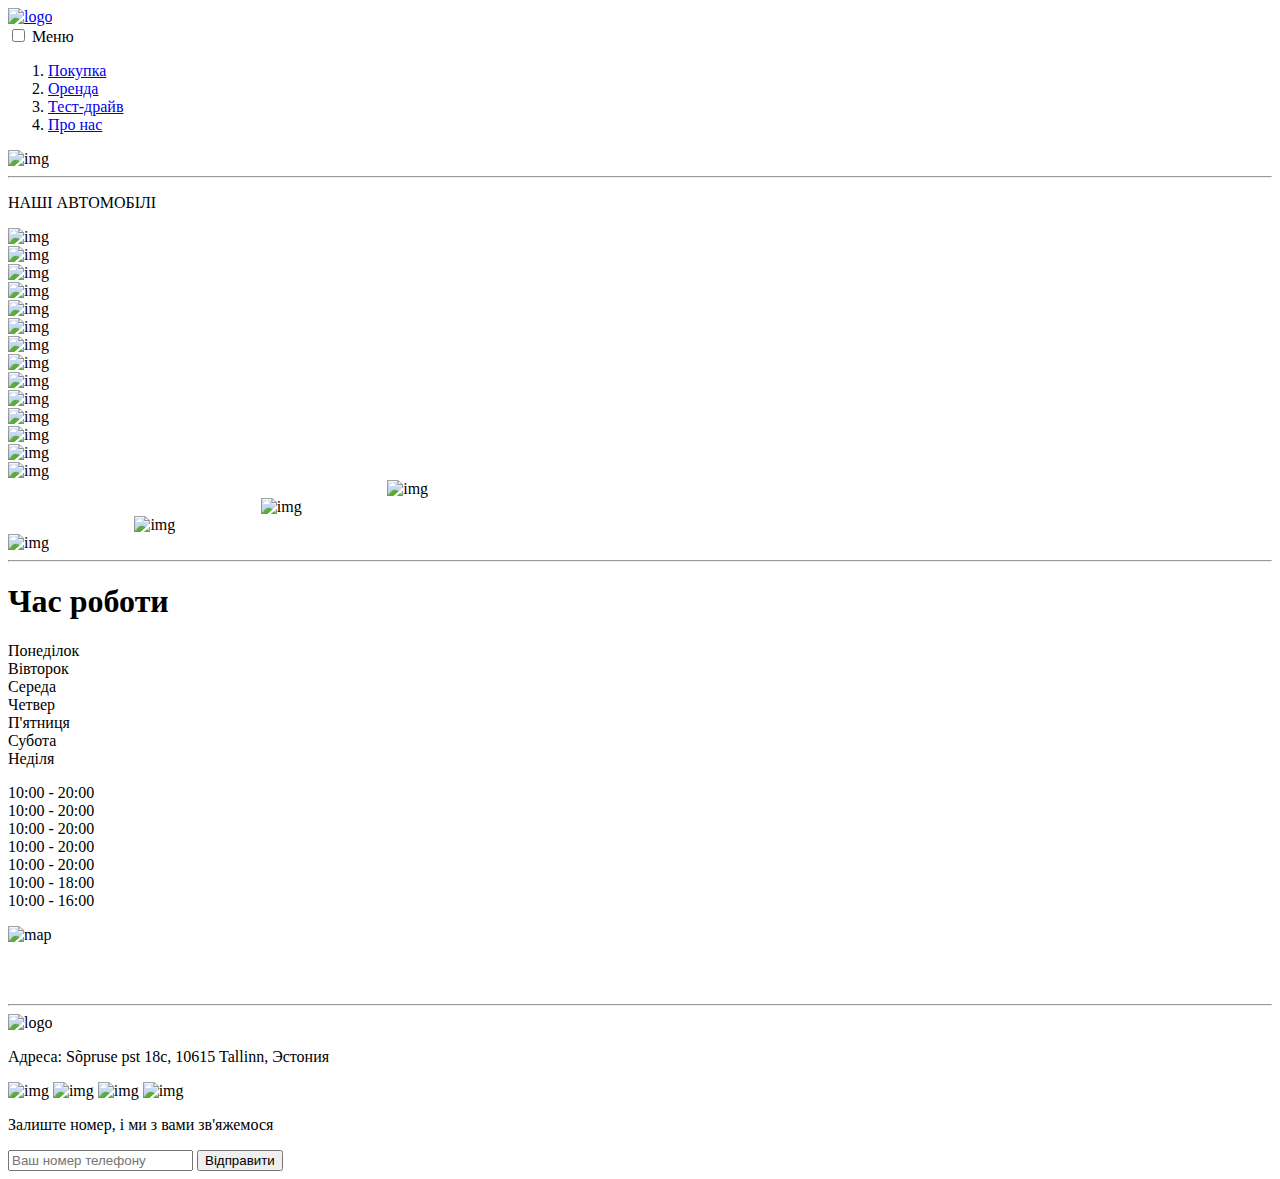
==== index.html @ 0400f69b "Add files via upload" ====
<!DOCTYPE html>
<html lang="ua">
<head>
    <meta charset="UTF-8">
    <meta http-equiv="X-UA-Compatible" content="IE=edge">
    <meta name="viewport" content="width=device-width, initial-scale=1.0">
    <title>TopAuto</title>
    <link rel="stylesheet" href="../TopAuto.css/index.css">
    <link rel="stylesheet" href="../TopAuto_media/index_media.css">
    <link rel="preconnect" href="https://fonts.googleapis.com">
    <link rel="preconnect" href="https://fonts.gstatic.com" crossorigin>
    <link href="https://fonts.googleapis.com/css2?family=Inter+Tight:wght@600&display=swap" rel="stylesheet">
</head>
<body>
    
    <header class="container">
        <div>
            <a href="http://127.0.0.1:5500/TopAuto/index.html"><img class="logo" src="../img/logo.png" alt="logo"></a>
        </div>
    </header>

    <nav class="container nav nav__flex">
        <input type="checkbox" name="menu" id="btn-menu">
        <label for="btn-menu">Меню</label>
        <ol>
            <li class="nav__li">
                <a class="nav__link" href="http://127.0.0.1:5500/TopAuto/buy.html">
                    Покупка
                </a>
            </li>

            <li class="nav__li">
                <a class="nav__link" href="http://127.0.0.1:5500/TopAuto/arend.html">
                    Oренда
                </a>
            </li>

            <li class="nav__li">
                <a class="nav__link" href="http://127.0.0.1:5500/TopAuto/test-drive.html">
                    Тест-драйв
                </a>
            </li>
            <li class="nav__li">
                <a class="nav__link" href="http://127.0.0.1:5500/TopAuto/info.html">
                        Про нас
                </a>
            </li>
        </ol>
    </nav>

    <section class="container">
        <img class="autosalon__img" src="..//img/autosalon.png" alt="img">
    </section>

    <section class="container__2">
        <hr class="line">
        <p class="text">НАШІ АВТОМОБІЛІ</p>
            <div class="car__flex">
                <div><img class="car__logo" src="../img/cars_logo/bmw.svg" alt="img"></div>
                <div><img class="car__logo" src="../img/cars_logo/chevrolet.svg" alt="img"></div>
                <div><img class="car__logo" src="../img/cars_logo/ferrari-ges.svg" alt="img"></div>
                <div><img class="car__logo" src="../img/cars_logo/fiat-3.svg" alt="img"></div>
                <div><img class="car__logo" src="../img/cars_logo/ford-8.svg" alt="img"></div>
                <div><img class="car__logo" src="../img/cars_logo/hyundai-automobiles-1.svg" alt="img"></div>
            </div>
            <div class="car__flex">
                <div><img class="car__logo" src="../img/cars_logo/infiniti-1.svg" alt="img"></div>
                <div><img class="car__logo" src="../img/cars_logo/jeep-7.svg" alt="img"></div>
                <div><img class="car__logo" src="../img/cars_logo/tesla-motors-1.svg"alt="img"></div>
                <div><img class="car__logo" src="../img/cars_logo/lexus.svg" alt="img"></div>
                <div><img class="car__logo" src="../img/cars_logo/mercedes-benz.svg" alt="img"></div>
                <div><img class="car__logo" src="../img/cars_logo/nissan-6.svg" alt="img"></div>
            </div>
            <div class="car__flex">
                <div><img class="car__logo" src="../img/cars_logo/bugatti-2.svg" alt="img"></div>
                <div><img class="car__logo" src="../img/cars_logo/rolls-royce.svg" alt="img"></div>
                <div><img class="car__logo" style="margin-left: 30%;" src="../img/cars_logo/lamborghini.svg" alt="img"></div>
                <div><img class="car__logo" style="margin-left: 20%;" src="../img/cars_logo/toyota.svg" alt="img"></div>
                <div><img class="car__logo" style="margin-left: 10%;"src="../img/cars_logo/volkswagen-10.svg" alt="img"></div>
                <div><img class="car__logo" src="../img/cars_logo/peugeot-5.svg" alt="img"></div>
            </div>
    <hr class="line">
    </section>

    <section class="container__2">
        <div class="time__flex">
            <div>
                <h1 class="text__time__h1">Час роботи</h1>
                <div class="time__flex_text">
                    <p class="text__time__p"> 
                        Понеділок<br>Вівторок<br>Середа<br>
                        Четвер<br>П'ятниця<br>Субота<br>Неділя
                    </p>
                    <p class="text__time__p_2">
                        10:00 - 20:00<br>10:00 - 20:00<br>10:00 - 20:00<br>
                        10:00 - 20:00<br>10:00 - 20:00<br>10:00 - 18:00<br>
                        10:00 - 16:00
                    </p>
                </div>
            </div>
            <div>
                <img class="map" src="../img/map.png" alt="map">
            </div>
        </div>
        <hr class="line" style="margin-top: 60px;">
    </section>

    <footer class="footer">
        <div class="footer__container">
            <img class="footer__logo" src="../img/logo__2.png" alt="logo">
            <div  class="footer__flex">
                <div>
                    <p class="footer__text">Адреса: Sõpruse pst 18c, 10615 Tallinn, Эстония</p>
                    <div>
                        <img class="footer__mess" src="https://cdn.worldvectorlogo.com/logos/instagram-2016-6.svg" alt="img">
                        <img class="footer__mess" src="https://cdn.svgporn.com/logos/facebook.svg" alt="img">
                        <img class="footer__mess" src="https://cdn.svgporn.com/logos/twitter.svg" alt="img">
                        <img class="footer__mess" src="https://cdn.svgporn.com/logos/youtube-icon.svg" alt="img">
                    </div>
                </div>
                <div>
                    <p class="footer__text">Залиште номер, і ми з вами зв'яжемося</p>
                    <input class="number" type="tel" placeholder="Ваш номер телефону"/>
                    <button class="footer__button">Відправити</button>
                </div>
            </div>
        </div>
    </footer>

</body>
</html>
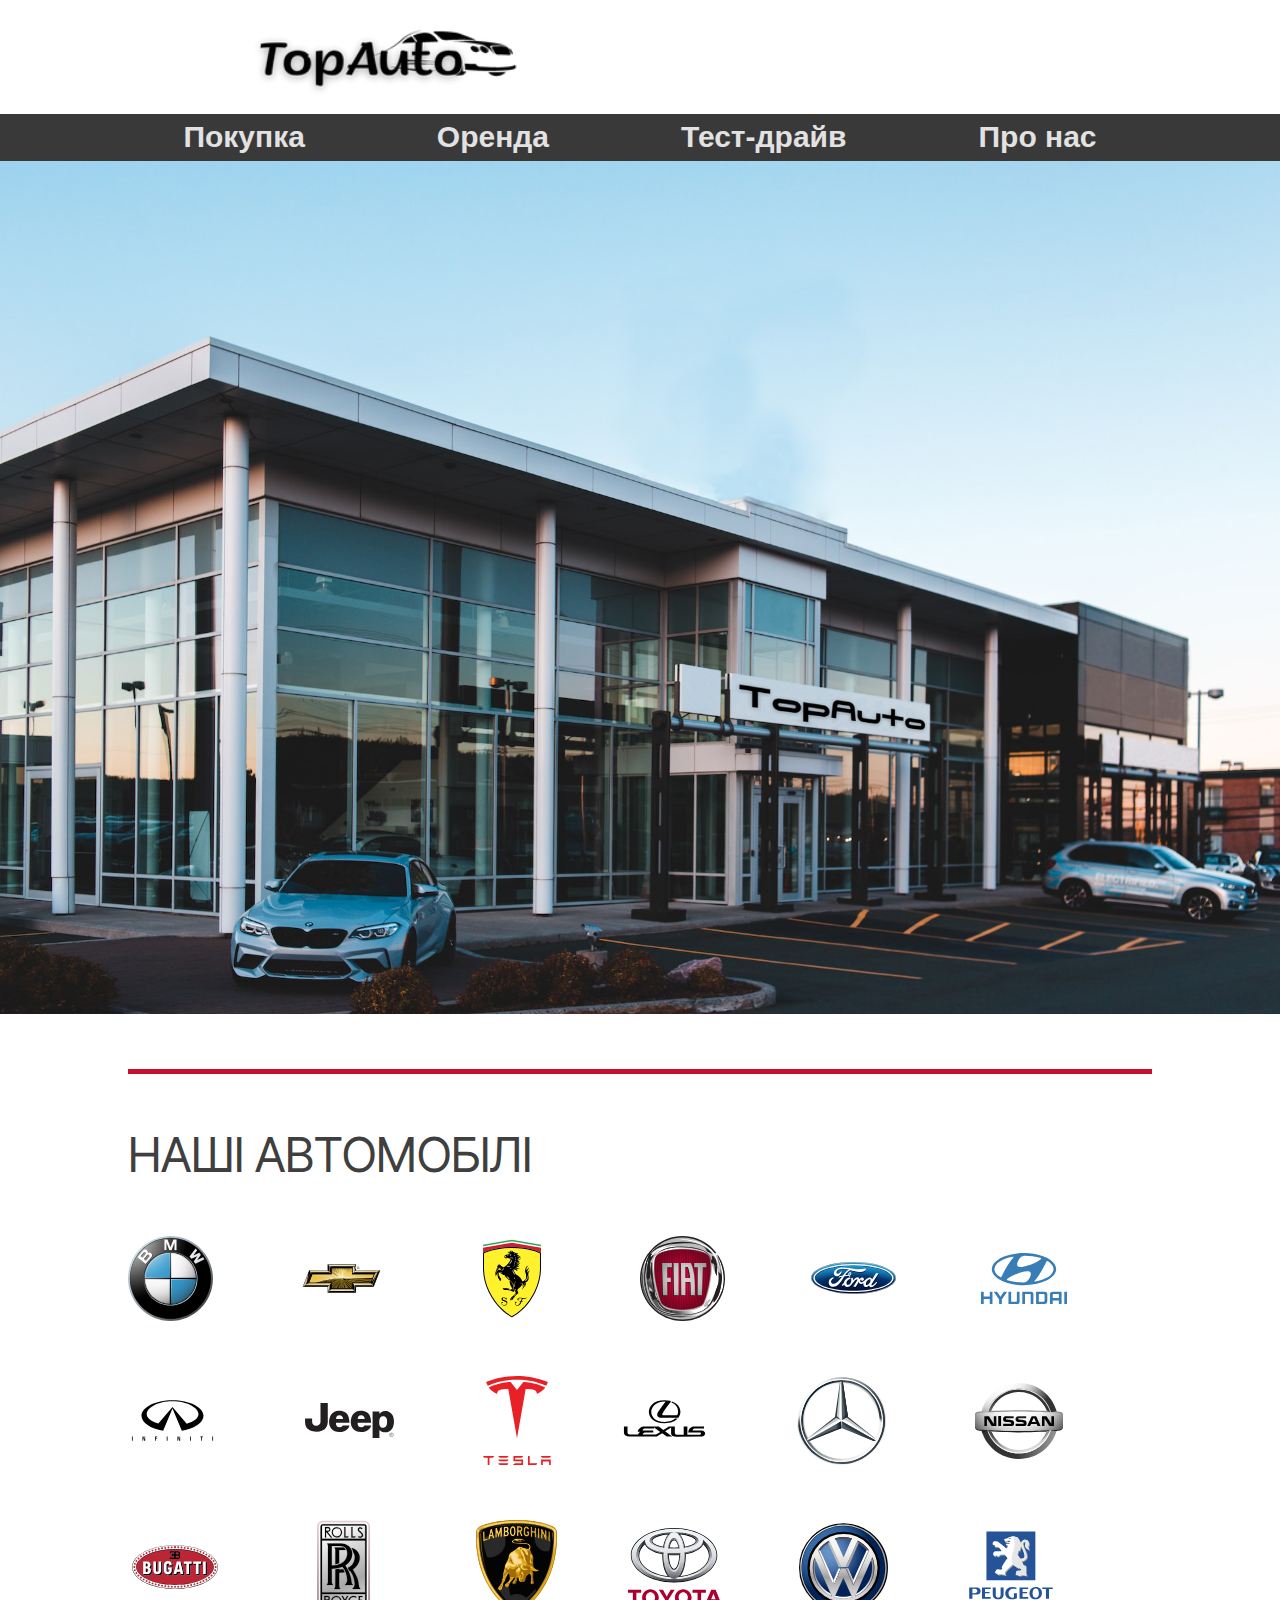
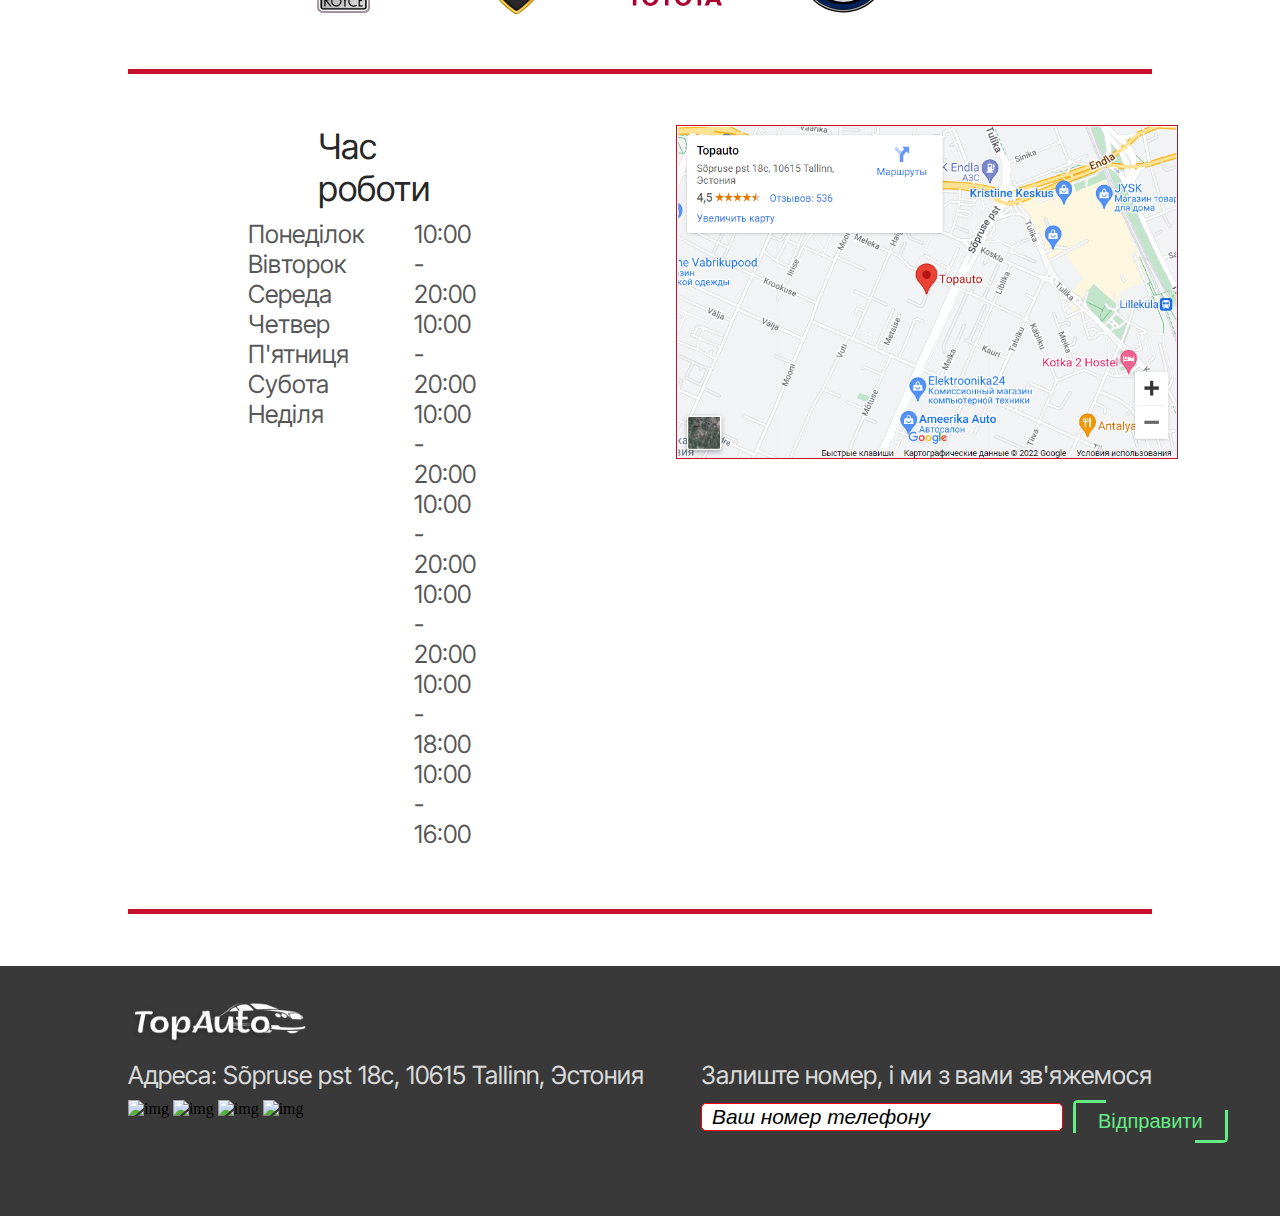
==== commit c5c6e360: "Update index.html" ====
--- a/index.html
+++ b/index.html
@@ -5,8 +5,8 @@
     <meta http-equiv="X-UA-Compatible" content="IE=edge">
     <meta name="viewport" content="width=device-width, initial-scale=1.0">
     <title>TopAuto</title>
-    <link rel="stylesheet" href="../TopAuto.css/index.css">
-    <link rel="stylesheet" href="../TopAuto_media/index_media.css">
+    <link rel="stylesheet" href="./index.css">
+    <link rel="stylesheet" href="./index_media.css">
     <link rel="preconnect" href="https://fonts.googleapis.com">
     <link rel="preconnect" href="https://fonts.gstatic.com" crossorigin>
     <link href="https://fonts.googleapis.com/css2?family=Inter+Tight:wght@600&display=swap" rel="stylesheet">
@@ -15,7 +15,7 @@
     
     <header class="container">
         <div>
-            <a href="http://127.0.0.1:5500/TopAuto/index.html"><img class="logo" src="../img/logo.png" alt="logo"></a>
+            <a href="./index.html"><img class="logo" src="./img/logo.png" alt="logo"></a>
         </div>
     </header>
 
@@ -24,24 +24,24 @@
         <label for="btn-menu">Меню</label>
         <ol>
             <li class="nav__li">
-                <a class="nav__link" href="http://127.0.0.1:5500/TopAuto/buy.html">
+                <a class="nav__link" href="=./buy.html">
                     Покупка
                 </a>
             </li>
 
             <li class="nav__li">
-                <a class="nav__link" href="http://127.0.0.1:5500/TopAuto/arend.html">
+                <a class="nav__link" href="./arend.html">
                     Oренда
                 </a>
             </li>
 
             <li class="nav__li">
-                <a class="nav__link" href="http://127.0.0.1:5500/TopAuto/test-drive.html">
+                <a class="nav__link" href="./test-drive.html">
                     Тест-драйв
                 </a>
             </li>
             <li class="nav__li">
-                <a class="nav__link" href="http://127.0.0.1:5500/TopAuto/info.html">
+                <a class="nav__link" href="./info.html">
                         Про нас
                 </a>
             </li>
@@ -49,35 +49,35 @@
     </nav>
 
     <section class="container">
-        <img class="autosalon__img" src="..//img/autosalon.png" alt="img">
+        <img class="autosalon__img" src="./img/autosalon.png" alt="img">
     </section>
 
     <section class="container__2">
         <hr class="line">
         <p class="text">НАШІ АВТОМОБІЛІ</p>
             <div class="car__flex">
-                <div><img class="car__logo" src="../img/cars_logo/bmw.svg" alt="img"></div>
-                <div><img class="car__logo" src="../img/cars_logo/chevrolet.svg" alt="img"></div>
-                <div><img class="car__logo" src="../img/cars_logo/ferrari-ges.svg" alt="img"></div>
-                <div><img class="car__logo" src="../img/cars_logo/fiat-3.svg" alt="img"></div>
-                <div><img class="car__logo" src="../img/cars_logo/ford-8.svg" alt="img"></div>
-                <div><img class="car__logo" src="../img/cars_logo/hyundai-automobiles-1.svg" alt="img"></div>
+                <div><img class="car__logo" src="./img/cars_logo/bmw.svg" alt="img"></div>
+                <div><img class="car__logo" src="./img/cars_logo/chevrolet.svg" alt="img"></div>
+                <div><img class="car__logo" src="./img/cars_logo/ferrari-ges.svg" alt="img"></div>
+                <div><img class="car__logo" src="./img/cars_logo/fiat-3.svg" alt="img"></div>
+                <div><img class="car__logo" src="./img/cars_logo/ford-8.svg" alt="img"></div>
+                <div><img class="car__logo" src="./img/cars_logo/hyundai-automobiles-1.svg" alt="img"></div>
             </div>
             <div class="car__flex">
-                <div><img class="car__logo" src="../img/cars_logo/infiniti-1.svg" alt="img"></div>
-                <div><img class="car__logo" src="../img/cars_logo/jeep-7.svg" alt="img"></div>
-                <div><img class="car__logo" src="../img/cars_logo/tesla-motors-1.svg"alt="img"></div>
-                <div><img class="car__logo" src="../img/cars_logo/lexus.svg" alt="img"></div>
-                <div><img class="car__logo" src="../img/cars_logo/mercedes-benz.svg" alt="img"></div>
-                <div><img class="car__logo" src="../img/cars_logo/nissan-6.svg" alt="img"></div>
+                <div><img class="car__logo" src="./img/cars_logo/infiniti-1.svg" alt="img"></div>
+                <div><img class="car__logo" src="./img/cars_logo/jeep-7.svg" alt="img"></div>
+                <div><img class="car__logo" src="./img/cars_logo/tesla-motors-1.svg"alt="img"></div>
+                <div><img class="car__logo" src="./img/cars_logo/lexus.svg" alt="img"></div>
+                <div><img class="car__logo" src="./img/cars_logo/mercedes-benz.svg" alt="img"></div>
+                <div><img class="car__logo" src="./img/cars_logo/nissan-6.svg" alt="img"></div>
             </div>
             <div class="car__flex">
-                <div><img class="car__logo" src="../img/cars_logo/bugatti-2.svg" alt="img"></div>
-                <div><img class="car__logo" src="../img/cars_logo/rolls-royce.svg" alt="img"></div>
-                <div><img class="car__logo" style="margin-left: 30%;" src="../img/cars_logo/lamborghini.svg" alt="img"></div>
-                <div><img class="car__logo" style="margin-left: 20%;" src="../img/cars_logo/toyota.svg" alt="img"></div>
-                <div><img class="car__logo" style="margin-left: 10%;"src="../img/cars_logo/volkswagen-10.svg" alt="img"></div>
-                <div><img class="car__logo" src="../img/cars_logo/peugeot-5.svg" alt="img"></div>
+                <div><img class="car__logo" src="./img/cars_logo/bugatti-2.svg" alt="img"></div>
+                <div><img class="car__logo" src="./img/cars_logo/rolls-royce.svg" alt="img"></div>
+                <div><img class="car__logo" style="margin-left: 30%;" src="./img/cars_logo/lamborghini.svg" alt="img"></div>
+                <div><img class="car__logo" style="margin-left: 20%;" src="./img/cars_logo/toyota.svg" alt="img"></div>
+                <div><img class="car__logo" style="margin-left: 10%;"src="./img/cars_logo/volkswagen-10.svg" alt="img"></div>
+                <div><img class="car__logo" src="./img/cars_logo/peugeot-5.svg" alt="img"></div>
             </div>
     <hr class="line">
     </section>
@@ -99,7 +99,7 @@
                 </div>
             </div>
             <div>
-                <img class="map" src="../img/map.png" alt="map">
+                <img class="map" src="./img/map.png" alt="map">
             </div>
         </div>
         <hr class="line" style="margin-top: 60px;">
@@ -107,7 +107,7 @@
 
     <footer class="footer">
         <div class="footer__container">
-            <img class="footer__logo" src="../img/logo__2.png" alt="logo">
+            <img class="footer__logo" src="./img/logo__2.png" alt="logo">
             <div  class="footer__flex">
                 <div>
                     <p class="footer__text">Адреса: Sõpruse pst 18c, 10615 Tallinn, Эстония</p>
@@ -128,4 +128,4 @@
     </footer>
 
 </body>
-</html>+</html>
--- a/index.css
+++ b/index.css
@@ -0,0 +1,230 @@
+*{
+    margin: 0;
+    padding: 0;
+    border: 0;
+    font-weight: normal;
+}
+
+
+.container{
+    max-width: 100%;
+    margin: 0 auto;
+}
+.container__2{
+    max-width: 80%;
+    margin: 0 auto;
+}
+
+
+.logo{
+    width: 300px;
+    margin-top: -25px;
+    margin-bottom: -45px;
+    margin-left: 250px;
+}
+
+
+.nav{
+    background: #252525e8;
+}
+input[type="checkbox"]{
+    display: none;
+}
+nav label {    
+    display: none;
+    border: 1px solid #fff;
+    border-radius: 3px;
+    color: white;
+    padding: 2px 5px;
+    font-size: 25px;
+    cursor: pointer;
+    transition: 0.9s;
+    margin-left: 260px;
+    margin-top: 10px;
+    margin-bottom: 10px;
+}
+nav label:hover{
+    color: #f00;
+    border: 1px solid #f00;
+}
+.nav__li{
+    margin-top: 0.5%;
+    margin-bottom: 0.5%;
+    display: inline-block;
+}
+.nav__li:not(:first-of-type){
+    margin-left: 10%;
+}
+.nav__link{
+    font-family: 'Ubuntu', sans-serif;
+    font-weight: bold;
+    font-size: 30px;
+    color: #e2e2e2;
+    text-decoration: none;
+}
+.nav__link:hover{
+    color: red;
+    transition: 300ms;
+}
+.nav__flex{
+    justify-content: space-around;
+    text-align: center;
+}
+
+
+.autosalon__img{
+    width: 100%;
+}
+.car__logo{
+    width: 50%;
+}
+.car__flex{
+    display: flex;
+    align-items: center;
+}
+.car__flex:not(:first-child){
+    margin-top: 5%;
+}
+
+
+.line{
+    border: none;
+    background-color: #c8102e;
+    color: #c8102e;
+    height: 5px;
+    margin-top: 5%;
+    margin-bottom: 5%;
+}
+
+
+.map{
+    width: 500px;
+    border: 1.5px solid #c8102e;
+    margin-left: 200px;
+}
+.text{
+    font-family: 'Inter Tight', sans-serif;
+    color: rgba(0, 0, 0, 0.76);
+    font-size: 300%;
+    margin-bottom: 5%;
+}
+.text__time__h1{
+    font-family: 'Inter Tight', sans-serif;
+    color: rgba(0, 0, 0, 0.867);
+    font-size: 35px;
+    margin-left: 140px;
+    margin-bottom: 10px;
+}
+.text__time__p{
+    font-family: 'Inter Tight', sans-serif;
+    color: rgba(0, 0, 0, 0.661);
+    font-size: 25px;
+    margin-left: 70px;
+    margin-right: 50px;
+}
+.text__time__p_2{
+    font-family: 'Inter Tight', sans-serif;
+    color: rgba(0, 0, 0, 0.661);
+    font-size: 25px
+}
+.time__flex{
+    display: flex;
+    margin-left: 50px;
+}
+.time__flex_text{
+    display: flex;
+}
+
+
+.footer__text{
+    font-family: 'Inter Tight', sans-serif;
+    color: rgba(255, 255, 255, 0.834);
+    font-size: 25px;
+    margin-bottom: 10px;
+}
+.footer__container{
+    max-width: 80%;
+    margin: 0 auto;
+}
+.footer{
+    background: #252525e8;
+    height: 250px;
+}
+.footer__logo{
+    width: 200px;
+    margin-bottom: -30px;
+}
+.footer__flex{
+    display: flex;
+    justify-content: space-between;
+}
+.number{
+    font-size: 22px;
+    width: 350px;
+    border: 1px solid red ;
+    border-radius: 5px;
+    padding-left: 10px;
+    margin-top: 3px;
+}
+.number::placeholder{
+    font-size: 95%;
+    font-style: italic;
+    color: black;
+}
+.footer__button{
+   background: none;
+   position: absolute;
+   color: #64ed85;
+   text-decoration: none;
+   font-size: 20px;
+   padding: 10px 25px;
+   overflow: hidden;
+   border-radius: 5px;
+   transition: background 0.5s, color 0.5s;
+   margin-left: 10px;
+}
+.footer__button:hover{
+    background: #64ed85;
+    box-shadow: 0 0 40px #64ed85;
+    color: #23252f;
+    transition: background 0.5s, color 0.5s;
+    filter: hue-rotate(20deg);
+}
+.footer__button:active{
+    box-shadow: 0 0 20px #64ed85;
+    filter: hue-rotate(40deg);
+}
+.footer__button::after{
+    content: "";
+    display: block;
+    width: 30px;
+    height: 30px;
+    border-top: 3.5px solid #64ed85;
+    border-left: 3.5px solid #64ed85;
+    position: absolute;
+    top: 0;
+    left: 0;
+}
+.footer__button:hover::after{
+    width: 100%;
+    height: 100%;
+}
+.footer__button::before{
+    content: "";
+    display: block;
+    width: 30px;
+    height: 30px;
+    border-bottom: 3.5px solid #64ed85;
+    border-right: 3.5px solid #64ed85;
+    position: absolute;
+    bottom: 0;
+    right: 0;
+}
+.footer__button:hover::before{
+    width: 100%;
+    height: 100%;
+}
+.footer__mess{
+    width: 60px;
+}
+
--- a/index_media.css
+++ b/index_media.css
@@ -0,0 +1,148 @@
+@media screen and (max-width: 2560px) {
+    
+}
+
+@media screen and (max-width: 1920px) {
+    
+}
+
+@media screen and (max-width: 1440px) {
+    
+}
+
+@media screen and (max-width: 1280px) {
+    
+}
+
+@media screen and (max-width: 1024px) {
+    
+}
+
+@media screen and (max-width: 768px) {
+    
+}
+
+@media screen and (max-width: 600px) {
+    
+}
+
+@media screen and (max-width: 480px) {
+
+    .logo{
+        width: 200px;
+        margin-left: 110px;
+    }
+
+
+    nav{
+        text-align: right;
+    }
+    nav label{
+        display: inline-block;
+    }
+    nav > ol{
+        display: none;
+        right: 0;
+    }
+    .nav__li {
+        display: block;
+        text-align: right;
+        margin-right: 20px;
+        margin-top: 8px;
+
+    }
+    input[type="checkbox"]:checked ~ label + ol {
+        display: block;
+    }
+
+
+    .text{
+        font-size: 31px;
+        text-align: center;
+    }
+    .car__flex{
+        text-align: center;
+    }
+    .time__flex{
+        display: block;
+        margin-left: 0;
+    }
+    .text__time__h1{
+        font-size: 20px;
+        text-align: center;
+        margin: 0;
+        margin-bottom: 7px;
+    }
+    .text__time__p{
+        font-size: 15px;
+        margin: 0;
+        margin-right: 30px;
+    }
+    .text__time__p_2{
+        font-size: 15px
+    }
+    .time__flex_text{
+        margin-left: 55px;
+    }
+    .map{
+        width: 200px;
+        border: 1.5px solid #c8102e;
+        margin: 0;
+        margin-top: 10px;
+        margin-left: 50px;
+        margin-bottom: -45px;
+    }
+
+
+    .line{
+        border: none;
+        background-color: #c8102e;
+        color: #c8102e;
+        height: 2px;
+    }
+
+
+    .footer__mess{
+        width: 20px;
+        margin-bottom: 15px;
+    }
+    .footer__flex{
+        display: block;
+    }
+    .footer__text{
+        font-size: 15px;
+        margin-bottom: 10px;
+    }
+    .footer__container{
+        max-width: 95%;
+        margin: 0 auto;
+    }
+    .footer{
+        background: #252525e8;
+        height: 250px;
+    }
+    .footer__logo{
+        width: 100px;
+        margin: 0;
+        margin-bottom: -10px;
+        margin-left: 10px;
+    }
+    .number{
+        font-size: 20px;
+        width: 310px;
+        margin-top: -10px;
+    }
+    .footer__button{
+        position: relative;
+        font-size: 14px;
+        margin-left: 10px;
+        margin-top: 10px;
+    }
+
+   
+}
+
+@media screen and (max-width: 320px) {
+    
+    
+}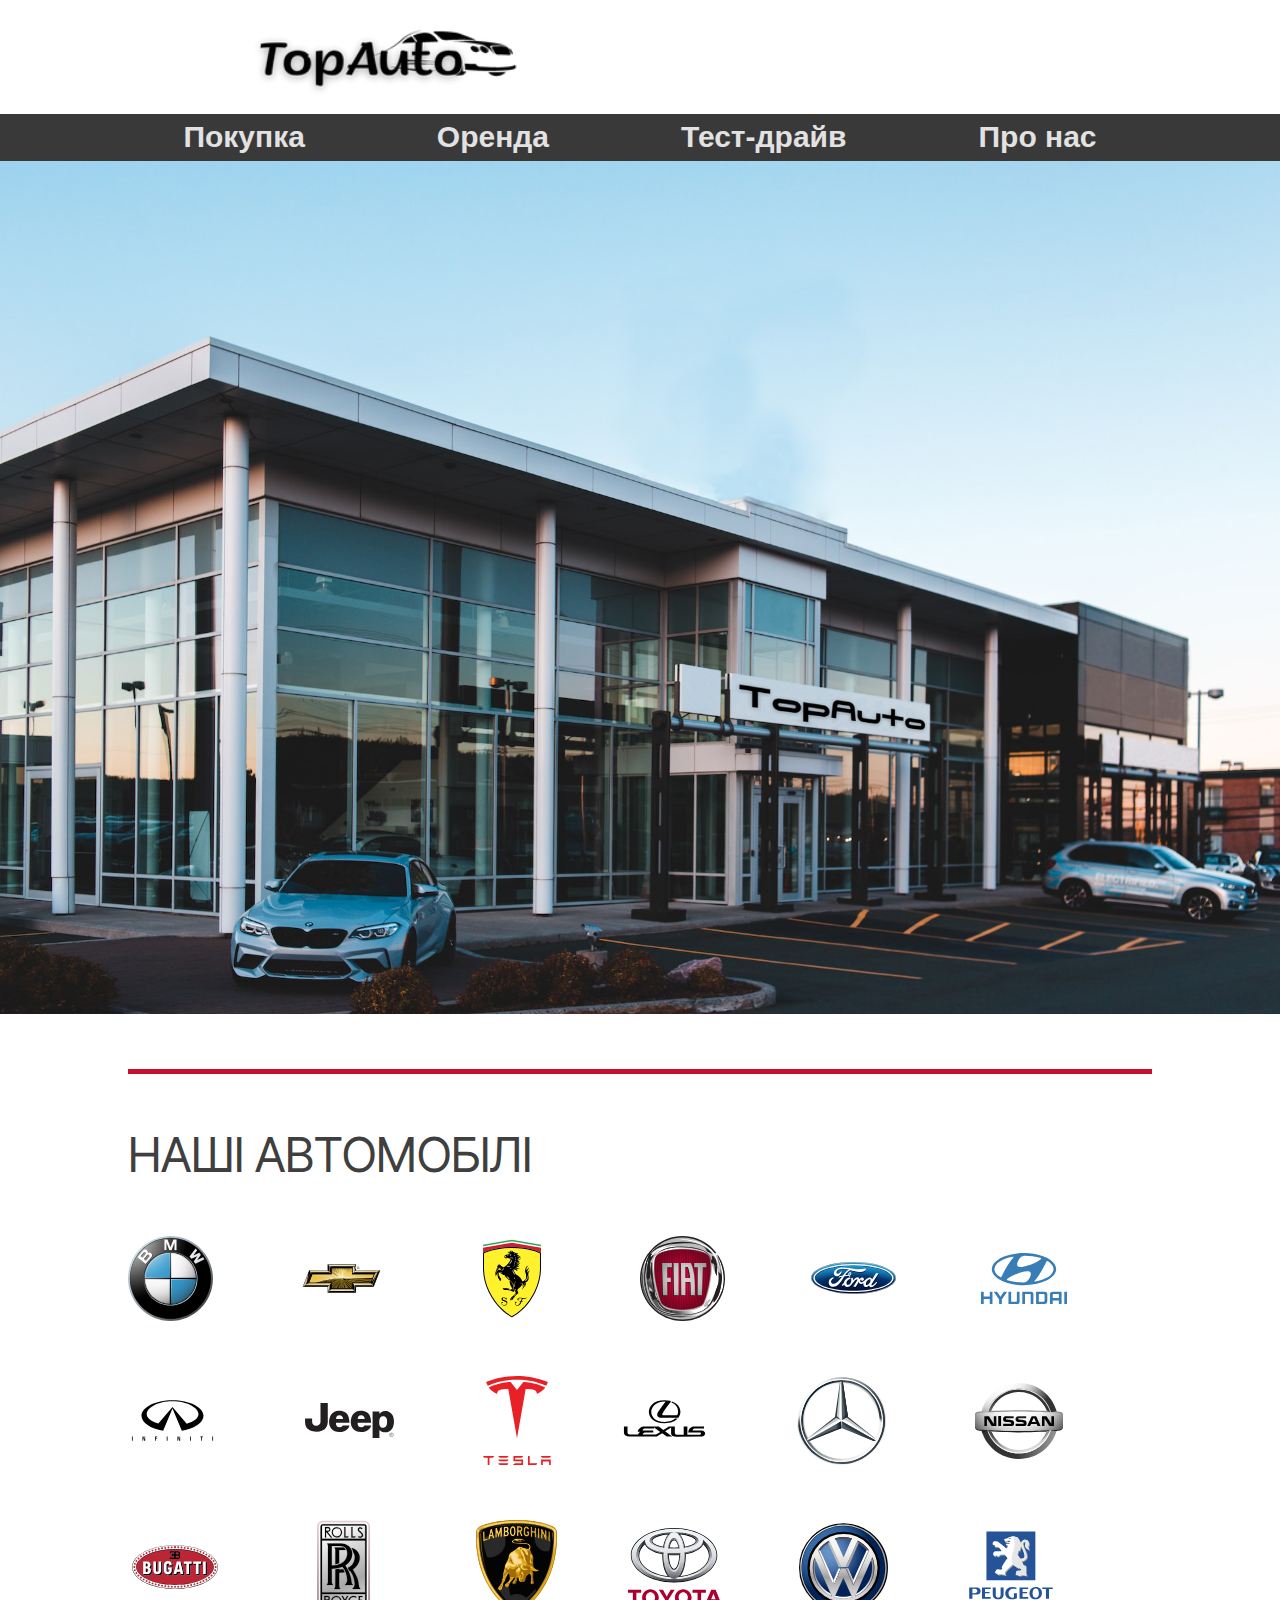
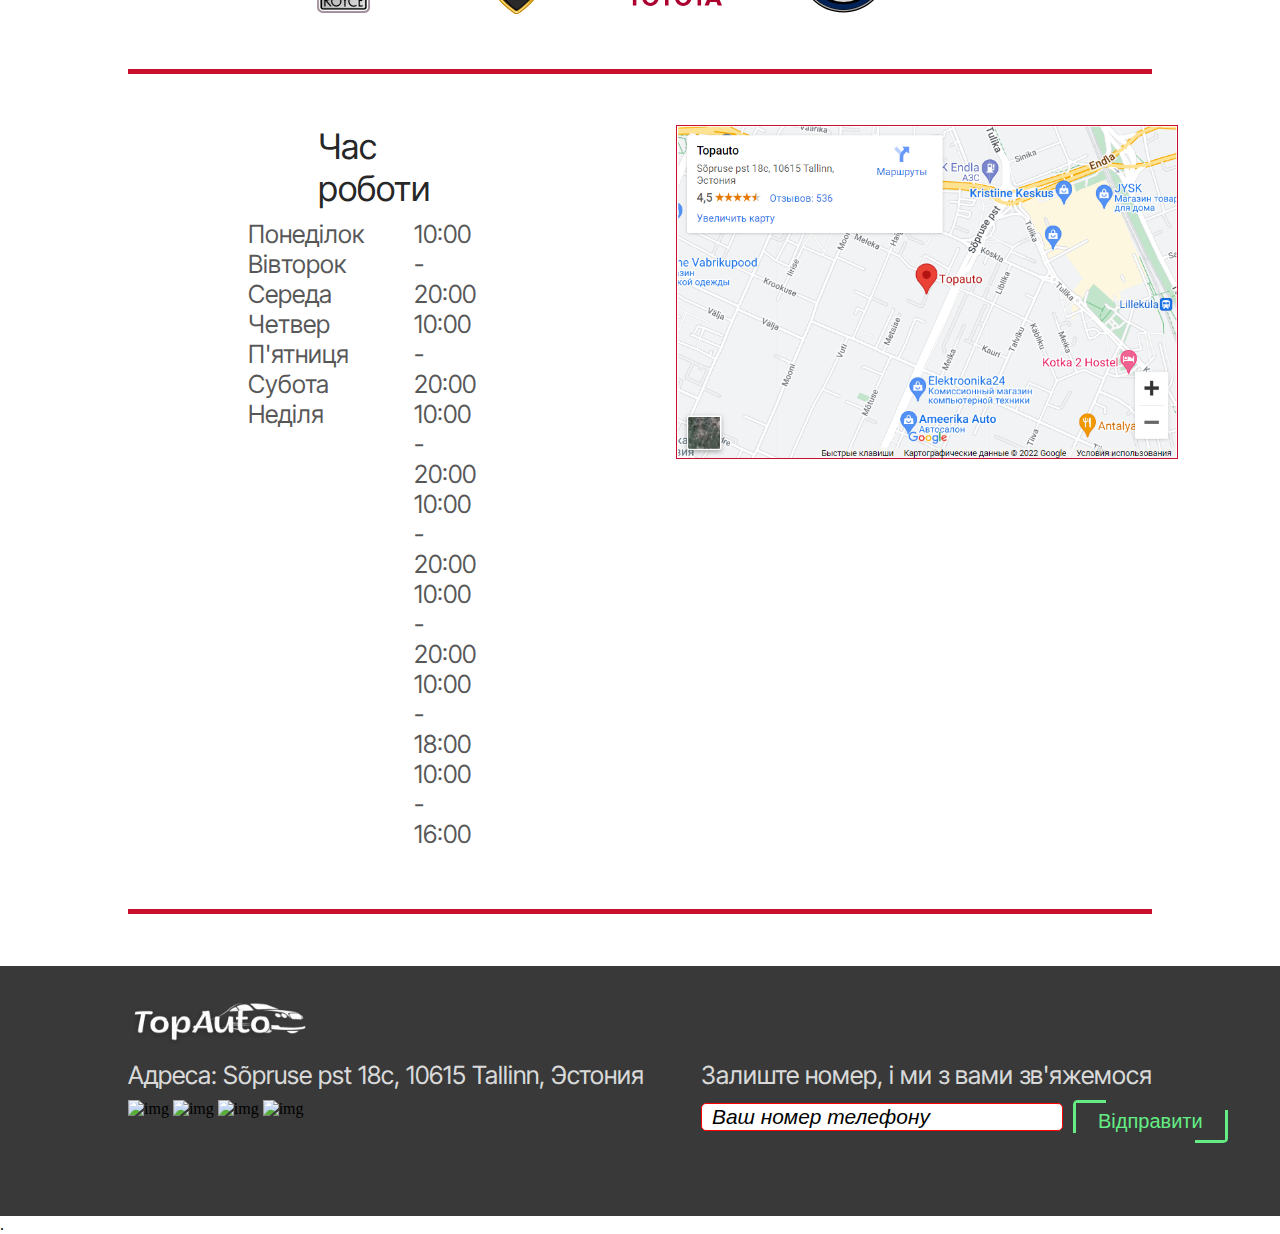
==== commit c17e68d9: "Update index.html" ====
--- a/index.html
+++ b/index.html
@@ -24,7 +24,7 @@
         <label for="btn-menu">Меню</label>
         <ol>
             <li class="nav__li">
-                <a class="nav__link" href="=./buy.html">
+                <a class="nav__link" href="./buy.html">
                     Покупка
                 </a>
             </li>
@@ -127,5 +127,5 @@
         </div>
     </footer>
 
-</body>
+</body>.
 </html>
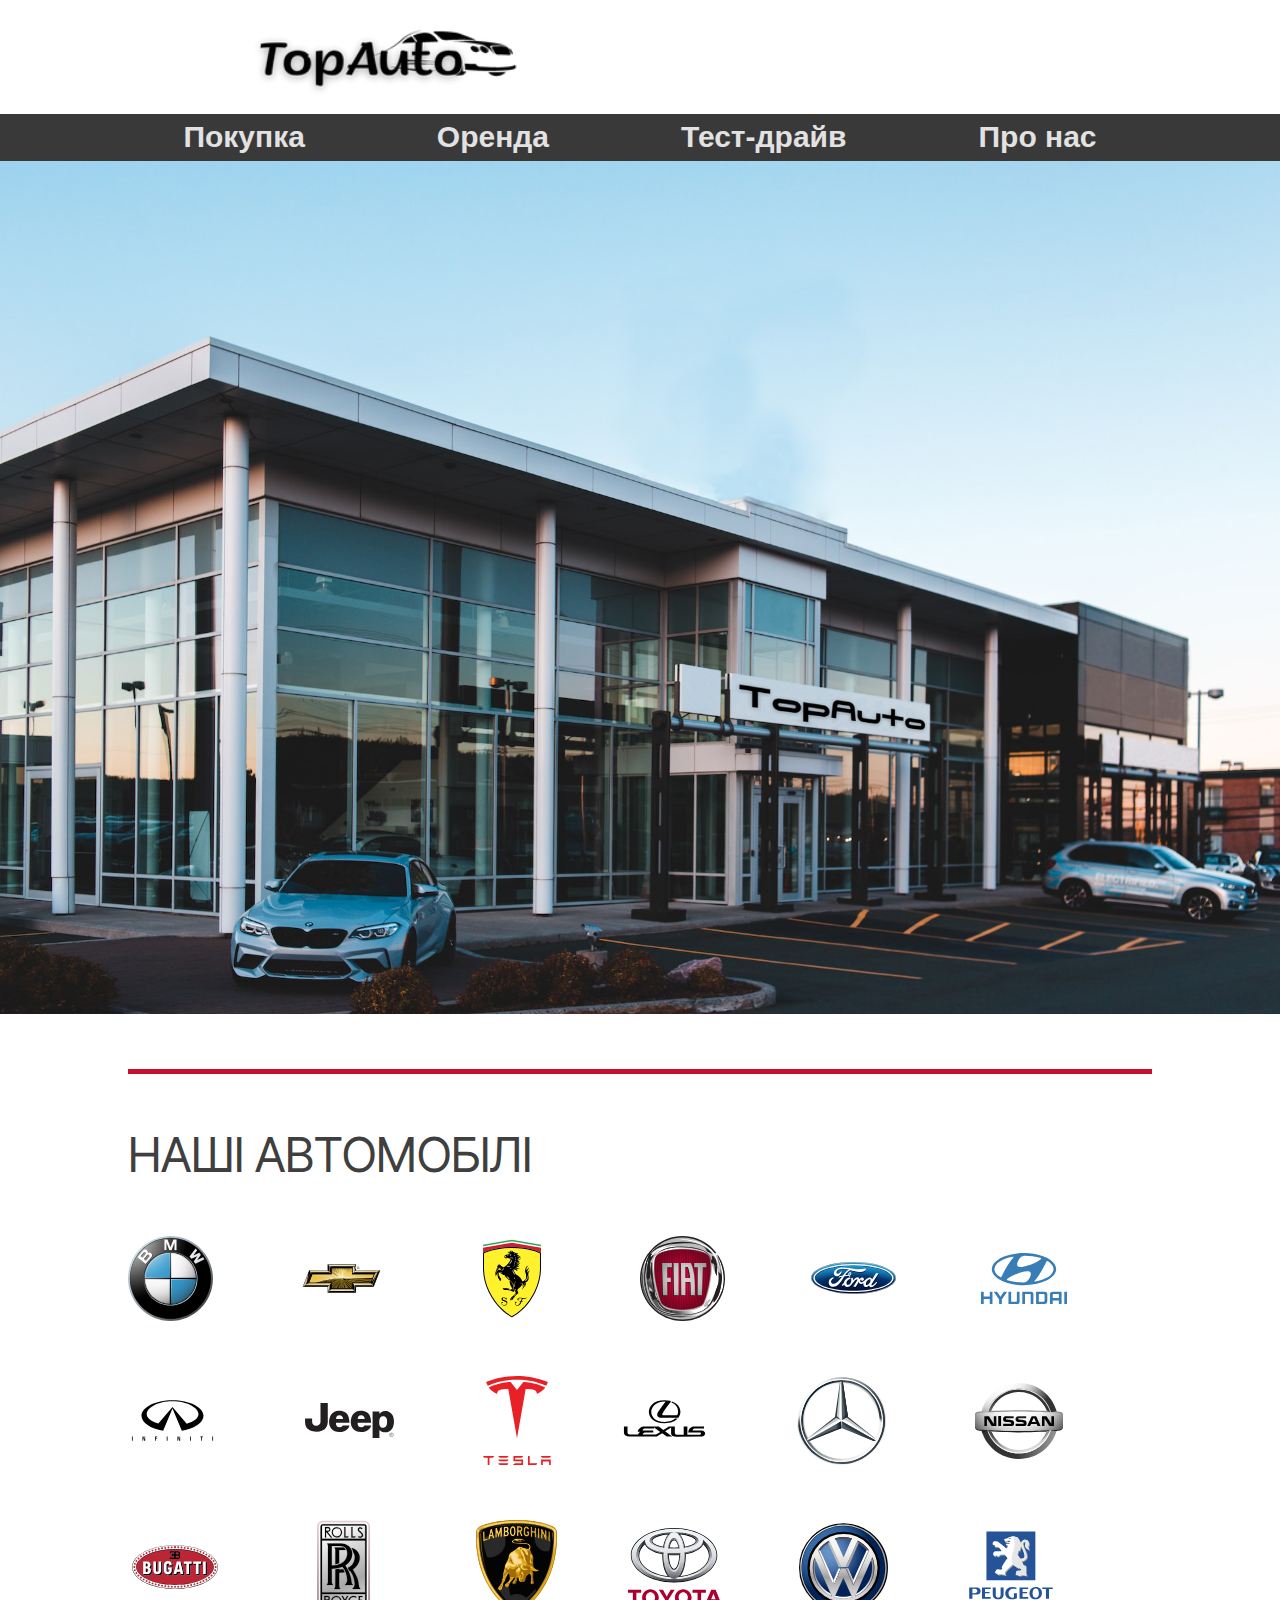
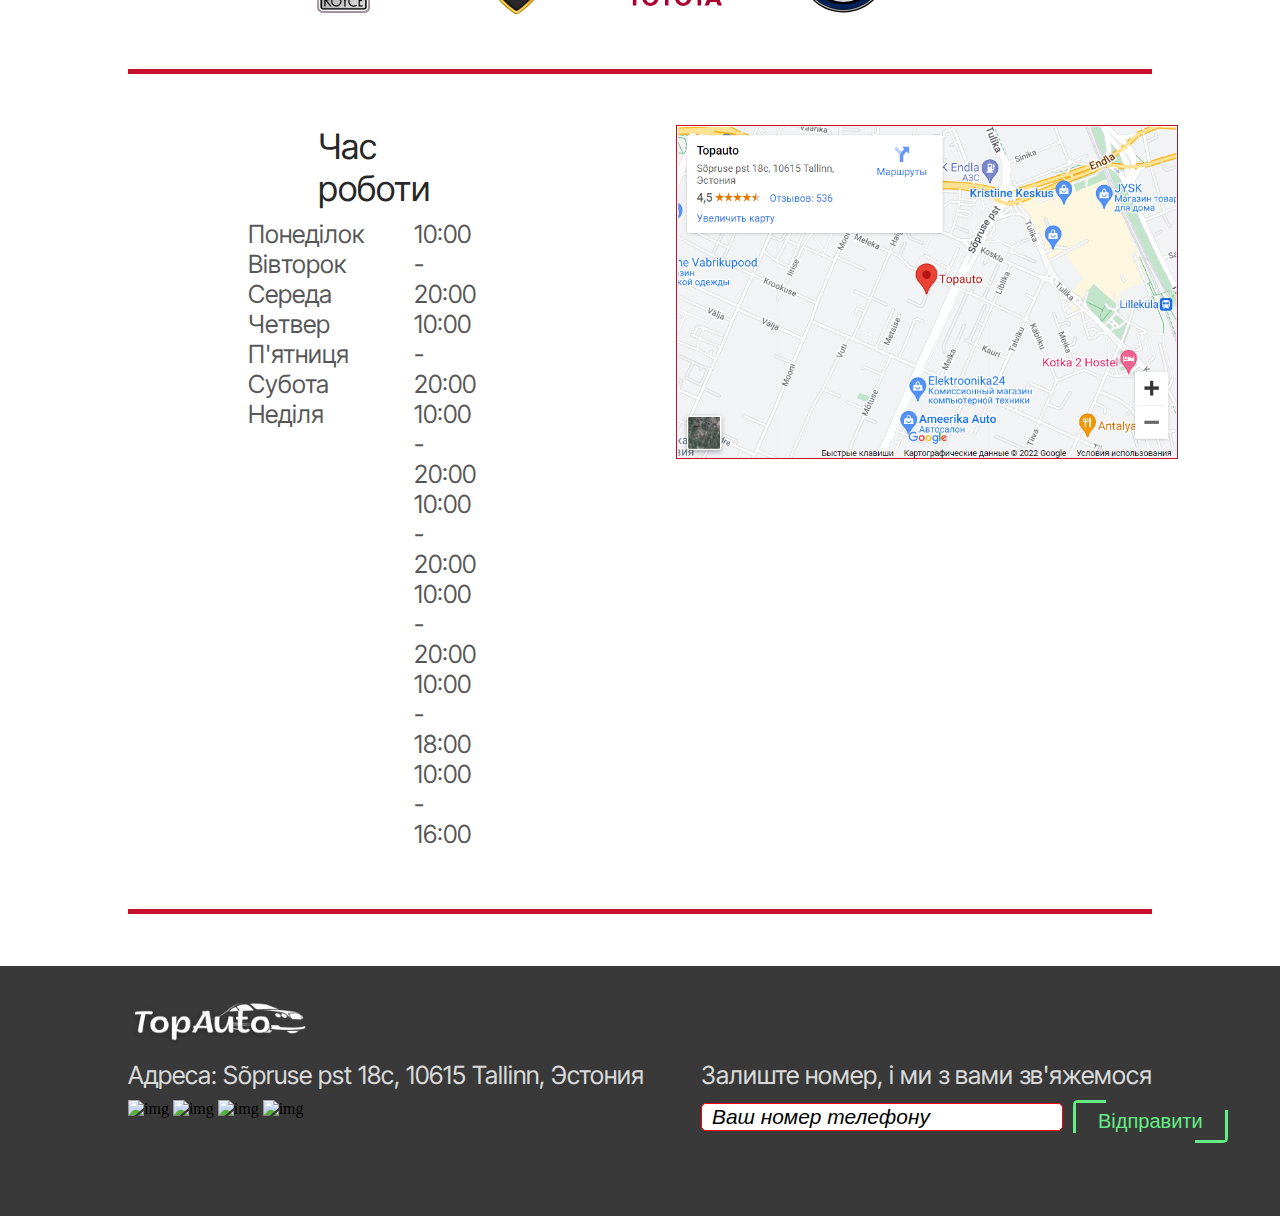
==== commit 3250d649: "Update index.html" ====
--- a/index.html
+++ b/index.html
@@ -127,5 +127,5 @@
         </div>
     </footer>
 
-</body>.
+</body>
 </html>
